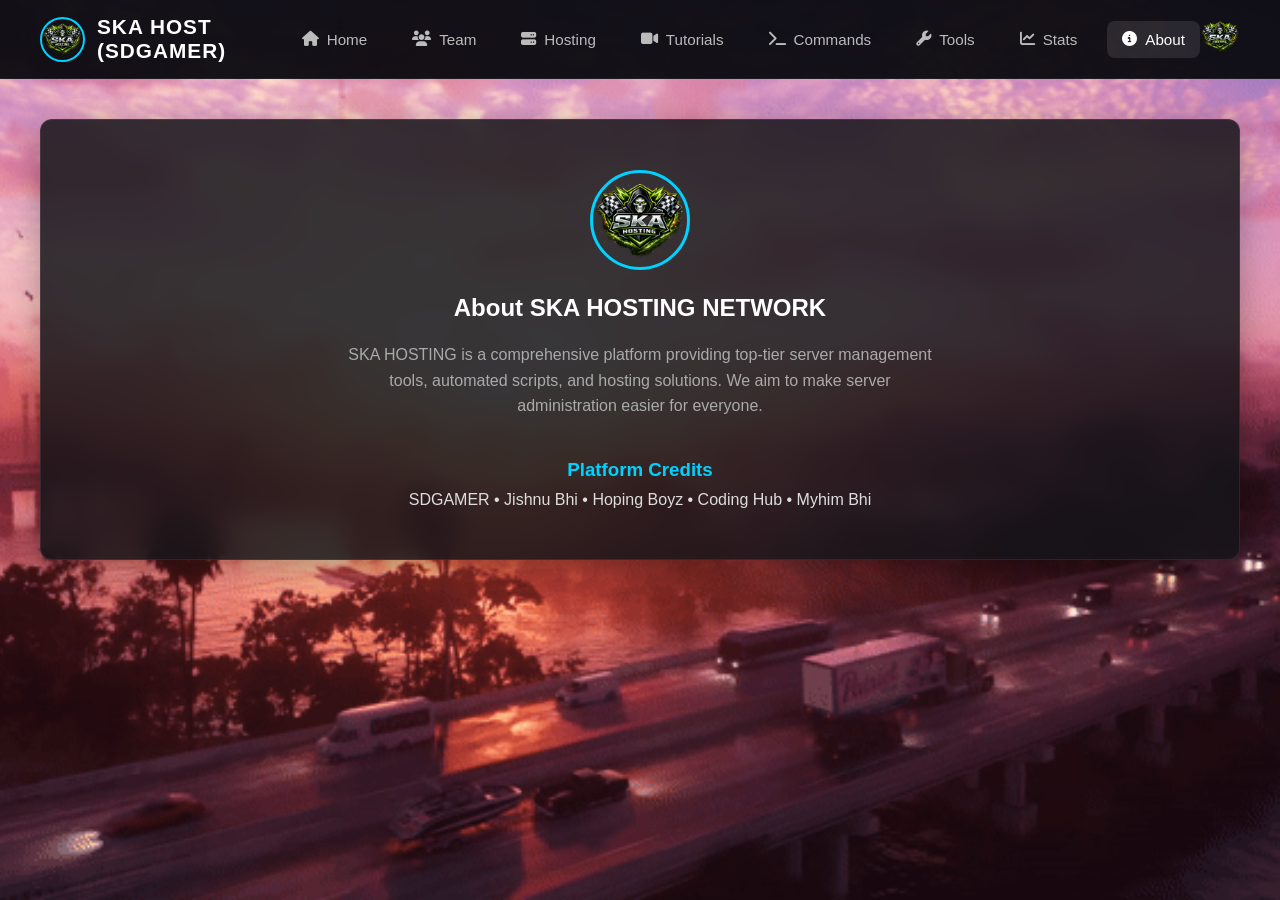
==== about.html @ d8e62dd5 "Create about.html" ====
<!DOCTYPE html>
<html lang="en">
<head>
    <meta charset="UTF-8">
    <meta name="viewport" content="width=device-width, initial-scale=1.0">
    <title>SKA HOST - About</title>
    <link rel="stylesheet" href="style.css">
    <link rel="stylesheet" href="https://cdnjs.cloudflare.com/ajax/libs/font-awesome/6.4.0/css/all.min.css">
</head>
<body>
    <div id="navbar-container"></div>
    <div class="main-container">
        <section class="active-section">
            <div class="glass-panel text-center" style="padding: 50px;">
                <img src="ttttttttttttttttttttttttttttt.png" alt="SKA Logo" style="width: 100px; border-radius: 50%; border: 3px solid #00d2ff; margin-bottom: 20px;">
                <h1>About SKA HOSTING NETWORK</h1>
                <p style="color: #aaa; margin: 20px auto; max-width: 600px; line-height: 1.6;">
                    SKA HOSTING is a comprehensive platform providing top-tier server management tools, 
                    automated scripts, and hosting solutions. We aim to make server administration easier for everyone.
                </p>
                <h3 style="margin-top: 40px; color: #00d2ff;">Platform Credits</h3>
                <p style="color: #ddd; margin-top: 10px;">
                    SDGAMER • Jishnu Bhi • Hoping Boyz • Coding Hub • Myhim Bhi
                </p>
            </div>
        </section>
    </div>
    <script src="script.js"></script>
</body>
</html>
---- style.css ----
* { margin: 0; padding: 0; box-sizing: border-box; font-family: 'Segoe UI', Tahoma, Geneva, Verdana, sans-serif; }
body { background: url('gta-6-sunset-highway-wallpapers-usagif.gif') no-repeat center center fixed; background-size: cover; color: #fff; min-height: 100vh; }
::-webkit-scrollbar { width: 6px; height: 6px; }
::-webkit-scrollbar-track { background: rgba(0,0,0,0.5); }
::-webkit-scrollbar-thumb { background: rgba(255,255,255,0.3); border-radius: 4px; }

.glass-panel { background: rgba(20, 20, 25, 0.85); backdrop-filter: blur(12px); border: 1px solid rgba(255, 255, 255, 0.08); border-radius: 12px; padding: 25px; box-shadow: 0 8px 32px 0 rgba(0, 0, 0, 0.3); }
.text-center { text-align: center; } .mt-10 { margin-top: 10px; } .mt-20 { margin-top: 20px; }

.navbar { display: flex; justify-content: space-between; align-items: center; padding: 15px 40px; background: rgba(10, 10, 15, 0.95); border-bottom: 1px solid rgba(255, 255, 255, 0.05); position: sticky; top: 0; z-index: 100; }
.logo { display: flex; align-items: center; gap: 12px; font-weight: bold; font-size: 1.3rem; letter-spacing: 1px;}
.logo-img { width: 45px; height: 45px; border-radius: 50%; border: 2px solid #00d2ff; }
.nav-links { list-style: none; display: flex; gap: 15px; }
.nav-links a { color: #bbb; text-decoration: none; font-size: 0.95rem; font-weight: 500; padding: 10px 15px; border-radius: 8px; transition: 0.3s; display: flex; align-items: center; gap: 8px; cursor: pointer; }
.nav-links a:hover, .active-tab { color: #fff !important; background: rgba(255, 255, 255, 0.1); }
.user-profile img { width: 40px; height: 40px; border-radius: 50%; cursor: pointer; }
.main-container { padding: 40px; max-width: 1400px; margin: 0 auto; }

.hero-box { text-align: center; margin-bottom: 50px; }
.hero-box h4 { color: #00d2ff; letter-spacing: 3px; font-size: 0.85rem; font-weight: 700; text-transform: uppercase;}
.hero-box h1 { font-size: 4rem; margin: 15px 0; font-weight: 800;}
.highlight { color: #00d2ff; text-shadow: 0 0 20px rgba(0, 210, 255, 0.4); }
.cmd-box { background: rgba(0,0,0,0.6); display: inline-flex; align-items: center; padding: 12px 25px; border-radius: 8px; border: 1px solid #333; margin-top: 25px; }
.cmd-box code { color: #00ffcc; margin-right: 25px; font-family: monospace; font-size: 1.15rem; }
.copy-btn { background: #fff; color: #000; border: none; padding: 10px 20px; cursor: pointer; font-weight: 700; border-radius: 6px; transition: 0.3s;}
.copy-btn:hover { background: #00d2ff; color: #fff;}

.dashboard-split { display: grid; grid-template-columns: 2.2fr 1fr; gap: 25px; }
.social-card { display: flex; align-items: center; gap: 20px; padding: 25px; text-decoration: none; color: white; transition: 0.3s; }
.social-card.yt:hover { border-left: 5px solid red; transform: translateY(-3px);}
.status-grid { display: flex; justify-content: space-around; margin-top: 20px; }
.stat-item .label { display: block; color: #888; font-size: 0.9rem; margin-bottom: 8px;}
.stat-item .value { font-size: 1.8rem; font-weight: 800; }
.success { color: #00ff88; }

.tools-grid { display: grid; grid-template-columns: repeat(3, 1fr); gap: 20px; }
.tool-card { padding: 30px 20px; }
.search-bar { width: 100%; padding: 12px; border-radius: 6px; border: 1px solid #333; background: rgba(0,0,0,0.5); color: #fff; font-size: 1rem; outline: none;}
.tool-btn { background: #00d2ff; color: #000; width: 100%; border: none; padding: 12px; margin-top: 15px; border-radius: 6px; font-weight: bold; cursor: pointer; transition: 0.3s;}
.tool-btn:hover { background: #0099cc; color: white;}
.tool-result { margin-top: 15px; font-size: 0.9rem; color: #00ffcc; min-height: 20px; word-wrap: break-word;}

.team-grid { display: grid; grid-template-columns: repeat(auto-fill, minmax(200px, 1fr)); gap: 20px; }
.member-card { background: rgba(0,0,0,0.4); padding: 20px; border-radius: 10px; text-align: center; border: 1px solid rgba(255,255,255,0.05);}
.member-card img { width: 80px; height: 80px; border-radius: 50%; margin-bottom: 15px; border: 2px solid #5865F2;}
.member-card .status-dot { width: 12px; height: 12px; border-radius: 50%; display: inline-block; margin-right: 5px;}
.status-online { background: #3ba55c; } .status-idle { background: #faa61a; } .status-dnd { background: #ed4245; }

.video-grid { display: grid; grid-template-columns: repeat(auto-fill, minmax(350px, 1fr)); gap: 25px; }

.category-filters { display: flex; gap: 10px; overflow-x: auto; padding-bottom: 10px; margin-bottom: 10px; }
.category-filters::-webkit-scrollbar { height: 4px; }
.filter-btn { background: rgba(255, 255, 255, 0.05); color: #aaa; border: 1px solid rgba(255, 255, 255, 0.1); padding: 8px 16px; border-radius: 6px; cursor: pointer; font-weight: bold; font-size: 0.85rem; white-space: nowrap; transition: 0.3s; }
.filter-btn:hover { background: rgba(255, 255, 255, 0.1); color: #fff; }
.filter-btn.active { background: #00d2ff; color: #000; border-color: #00d2ff; }

.table-container { overflow-x: auto; max-height: 500px; }
.cmd-table { width: 100%; border-collapse: collapse; }
.cmd-table th, .cmd-table td { padding: 15px; text-align: left; border-bottom: 1px solid rgba(255,255,255,0.05); }
.cmd-table th { background: rgba(0,0,0,0.8); position: sticky; top: 0; z-index: 10; font-size: 0.9rem; color: #888;}
.badge { padding: 5px 10px; border-radius: 4px; font-size: 0.8rem; font-weight: bold; display: inline-block; width: 100px; text-align: center;}

.linux { background: rgba(255, 165, 0, 0.2); color: orange; border: 1px solid rgba(255, 165, 0, 0.4);}
.docker { background: rgba(0, 150, 255, 0.2); color: #0096ff; border: 1px solid rgba(0, 150, 255, 0.4);}
.git { background: rgba(255, 50, 50, 0.2); color: #ff3232; border: 1px solid rgba(255, 50, 50, 0.4);}
.vps { background: rgba(138, 43, 226, 0.2); color: #8a2be2; border: 1px solid rgba(138, 43, 226, 0.4);}
.networking { background: rgba(32, 178, 170, 0.2); color: #20b2aa; border: 1px solid rgba(32, 178, 170, 0.4);}
.system { background: rgba(220, 20, 60, 0.2); color: #dc143c; border: 1px solid rgba(220, 20, 60, 0.4);}
.auto { background: rgba(0, 255, 255, 0.2); color: #00ffff; border: 1px solid rgba(0, 255, 255, 0.4);}
.useful { background: rgba(144, 238, 144, 0.2); color: #90ee90; border: 1px solid rgba(144, 238, 144, 0.4);}
.review { background: rgba(255, 105, 180, 0.2); color: #ff69b4; border: 1px solid rgba(255, 105, 180, 0.4);}
.suggestion { background: rgba(255, 215, 0, 0.2); color: #ffd700; border: 1px solid rgba(255, 215, 0, 0.4);}

.cmd-table code { background: rgba(0,0,0,0.8); padding: 6px 12px; border-radius: 6px; color: #00ffcc; font-family: monospace;}
.tbl-copy-btn { background: rgba(255, 255, 255, 0.05); border: 1px solid rgba(255, 255, 255, 0.1); color: #aaa; cursor: pointer; padding: 8px 12px; border-radius: 6px; transition: 0.3s; font-size: 1rem; }
.tbl-copy-btn:hover { background: rgba(0, 210, 255, 0.2); color: #00d2ff; border-color: #00d2ff; }

.stats-cards { display: grid; grid-template-columns: repeat(3, 1fr); gap: 25px; }
.stat-box { background: rgba(0,0,0,0.5); padding: 30px; border-radius: 12px;}
.stat-box h2 { font-size: 3rem; color: #00d2ff; margin-top: 15px; font-weight: 800;}

@media(max-width: 992px) {
    .dashboard-split { grid-template-columns: 1fr; }
    .hero-box h1 { font-size: 2.5rem; }
    .tools-grid, .stats-cards { grid-template-columns: 1fr; }
    .nav-links { display: none; }
}
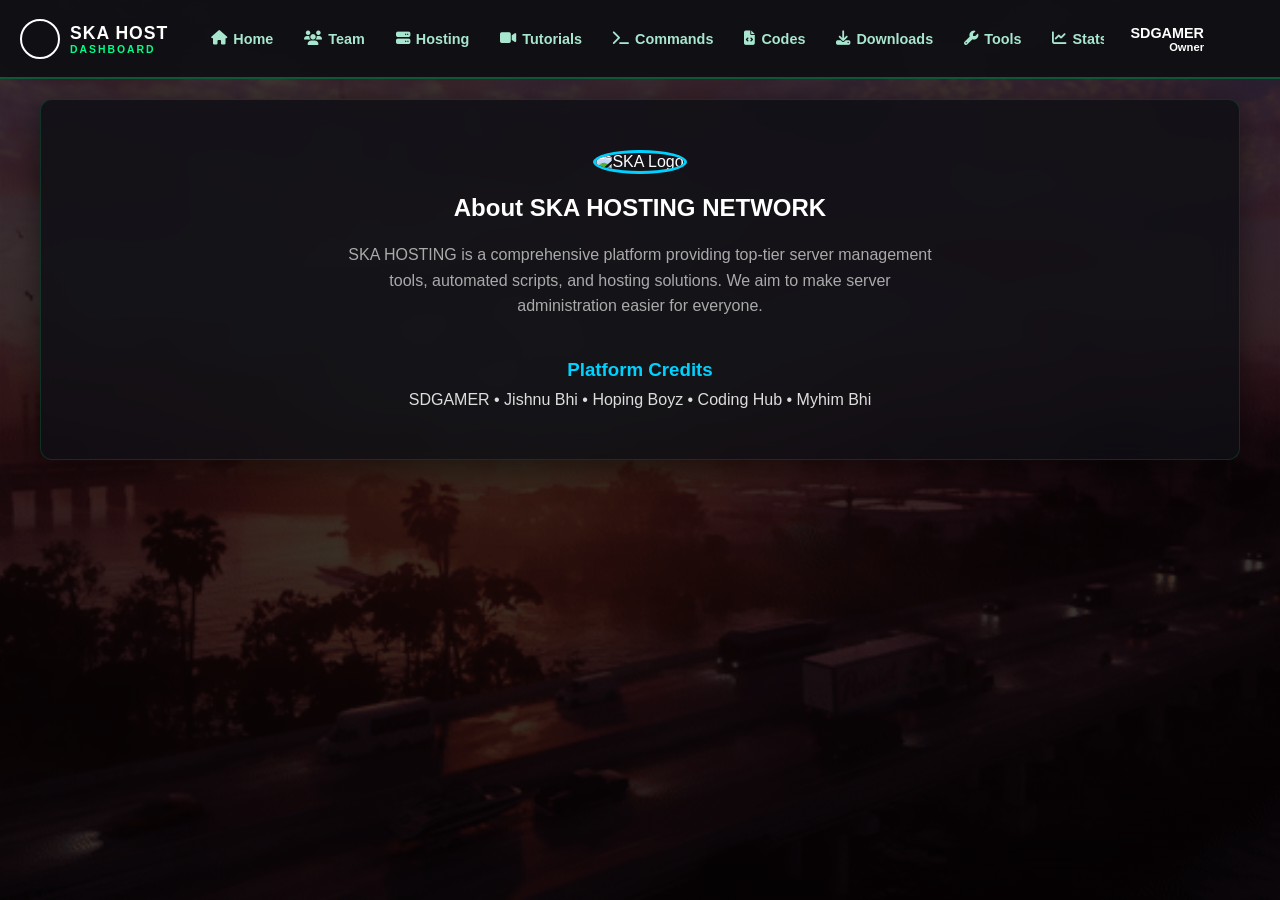
==== commit dadc4969: "Update about.html" ====
--- a/about.html
+++ b/about.html
@@ -12,7 +12,7 @@
     <div class="main-container">
         <section class="active-section">
             <div class="glass-panel text-center" style="padding: 50px;">
-                <img src="ttttttttttttttttttttttttttttt.png" alt="SKA Logo" style="width: 100px; border-radius: 50%; border: 3px solid #00d2ff; margin-bottom: 20px;">
+                <img src="gemini_generated_video_3ccd85b2.mp4" alt="SKA Logo" style="width: 100px; border-radius: 50%; border: 3px solid #00d2ff; margin-bottom: 20px;">
                 <h1>About SKA HOSTING NETWORK</h1>
                 <p style="color: #aaa; margin: 20px auto; max-width: 600px; line-height: 1.6;">
                     SKA HOSTING is a comprehensive platform providing top-tier server management tools, 
--- a/style.css
+++ b/style.css
@@ -1,87 +1,247 @@
+/* ==========================================
+   🔥 SKA HOST: MASTER GAMING THEME (RGB + DARK)
+   ✅ ALL BUGS FIXED (Navbar Overflow & Stats Grid)
+========================================== */
+
 * { margin: 0; padding: 0; box-sizing: border-box; font-family: 'Segoe UI', Tahoma, Geneva, Verdana, sans-serif; }
-body { background: url('gta-6-sunset-highway-wallpapers-usagif.gif') no-repeat center center fixed; background-size: cover; color: #fff; min-height: 100vh; }
+
+/* ✅ 1. BACKGROUND & SCROLLBAR */
+body { 
+    background: linear-gradient(rgba(0, 0, 0, 0.75), rgba(0, 0, 0, 0.8)), url('gta-6-sunset-highway-wallpapers-usagif.gif') no-repeat center center fixed; 
+    background-size: cover; color: #fff; min-height: 100vh; 
+}
 ::-webkit-scrollbar { width: 6px; height: 6px; }
 ::-webkit-scrollbar-track { background: rgba(0,0,0,0.5); }
-::-webkit-scrollbar-thumb { background: rgba(255,255,255,0.3); border-radius: 4px; }
-
-.glass-panel { background: rgba(20, 20, 25, 0.85); backdrop-filter: blur(12px); border: 1px solid rgba(255, 255, 255, 0.08); border-radius: 12px; padding: 25px; box-shadow: 0 8px 32px 0 rgba(0, 0, 0, 0.3); }
+::-webkit-scrollbar-thumb { background: rgba(0, 255, 136, 0.5); border-radius: 4px; }
+
+/* ✅ 2. RGB ANIMATIONS */
+@keyframes rgbGlow {
+    0% { border-color: #ff0000; box-shadow: 0 0 10px rgba(255, 0, 0, 0.4); }
+    33% { border-color: #00ff00; box-shadow: 0 0 10px rgba(0, 255, 0, 0.4); }
+    66% { border-color: #00d2ff; box-shadow: 0 0 10px rgba(0, 0, 255, 0.4); }
+    100% { border-color: #ff0000; box-shadow: 0 0 10px rgba(255, 0, 0, 0.4); }
+}
+@keyframes rgbText {
+    0% { color: #ff0000; text-shadow: 0 0 8px #ff0000; }
+    33% { color: #00ff00; text-shadow: 0 0 8px #00ff00; }
+    66% { color: #00d2ff; text-shadow: 0 0 8px #00d2ff; }
+    100% { color: #ff0000; text-shadow: 0 0 8px #ff0000; }
+}
+
+/* ✅ 3. GENERAL GLASS PANELS */
+.glass-panel { 
+    background: rgba(15, 15, 20, 0.85); backdrop-filter: blur(12px); 
+    border: 1px solid rgba(0, 255, 136, 0.15); border-radius: 12px; 
+    padding: 25px; box-shadow: 0 8px 32px 0 rgba(0, 0, 0, 0.5); transition: 0.3s;
+}
 .text-center { text-align: center; } .mt-10 { margin-top: 10px; } .mt-20 { margin-top: 20px; }
 
-.navbar { display: flex; justify-content: space-between; align-items: center; padding: 15px 40px; background: rgba(10, 10, 15, 0.95); border-bottom: 1px solid rgba(255, 255, 255, 0.05); position: sticky; top: 0; z-index: 100; }
-.logo { display: flex; align-items: center; gap: 12px; font-weight: bold; font-size: 1.3rem; letter-spacing: 1px;}
-.logo-img { width: 45px; height: 45px; border-radius: 50%; border: 2px solid #00d2ff; }
-.nav-links { list-style: none; display: flex; gap: 15px; }
-.nav-links a { color: #bbb; text-decoration: none; font-size: 0.95rem; font-weight: 500; padding: 10px 15px; border-radius: 8px; transition: 0.3s; display: flex; align-items: center; gap: 8px; cursor: pointer; }
-.nav-links a:hover, .active-tab { color: #fff !important; background: rgba(255, 255, 255, 0.1); }
-.user-profile img { width: 40px; height: 40px; border-radius: 50%; cursor: pointer; }
-.main-container { padding: 40px; max-width: 1400px; margin: 0 auto; }
-
+/* ==========================================
+   ✅ 4. AWESOME NAVIGATION BAR (FIXED BLACK BAR)
+========================================== */
+.navbar { 
+    display: flex; justify-content: space-between; align-items: center; 
+    padding: 15px 20px; 
+    background: rgba(15, 15, 20, 0.95); 
+    backdrop-filter: blur(12px);
+    border-bottom: 2px solid rgba(0, 255, 136, 0.3); 
+    position: sticky; top: 0; z-index: 1000; transition: all 0.4s; 
+    width: 100%; max-width: 100vw; box-sizing: border-box;
+}
+.navbar.scrolled { 
+    background: rgba(10, 10, 15, 0.98); 
+    animation: rgbGlow 4s infinite alternate; 
+    border-bottom: 2px solid; padding: 10px 20px; 
+}
+
+/* Navbar Logo (Left - Fixed) */
+.logo { display: flex; align-items: center; gap: 10px; cursor: pointer; flex-shrink: 0; }
+.logo-video { width: 40px; height: 40px; border-radius: 50%; border: 2px solid; object-fit: cover; animation: rgbGlow 3s infinite linear; }
+.logo-text { display: flex; flex-direction: column; }
+.main-title { font-weight: 800; font-size: 1.1rem; letter-spacing: 1px; color: #fff; text-transform: uppercase; }
+.sub-title { font-size: 0.65rem; color: #00ff88; letter-spacing: 2px; text-transform: uppercase; font-weight: bold; }
+
+/* Navbar Links (Middle - Scrollable) */
+.nav-links { 
+    list-style: none; display: flex; flex-wrap: nowrap; gap: 5px; 
+    overflow-x: auto; flex-grow: 1; justify-content: flex-start; 
+    padding: 5px 15px; margin: 0 15px;
+    -ms-overflow-style: none; scrollbar-width: none; /* Hide scrollbar Firefox/IE */
+}
+.nav-links::-webkit-scrollbar { display: none; } /* Hide scrollbar Chrome/Safari */
+.nav-links a { 
+    color: #a8e6cf; text-decoration: none; font-size: 0.9rem; font-weight: 600; 
+    padding: 8px 12px; border-radius: 8px; transition: 0.3s; 
+    display: flex; align-items: center; gap: 6px; cursor: pointer; border: 1px solid transparent;
+    white-space: nowrap; 
+}
+.nav-links a:hover { color: #fff !important; background: rgba(0, 255, 136, 0.1); border-color: #00ff88; box-shadow: 0 0 15px rgba(0, 255, 136, 0.3); }
+.active-tab { color: #fff !important; background: rgba(0, 0, 0, 0.5); border: 1px solid; animation: rgbGlow 3s infinite linear; }
+
+/* Navbar Profile (Right - Fixed) */
+.user-profile { display: flex; align-items: center; gap: 10px; cursor: pointer; padding: 5px 10px; border-radius: 8px; transition: 0.3s; border: 1px solid transparent; flex-shrink: 0; }
+.user-profile:hover { background: rgba(0, 255, 136, 0.05); border-color: rgba(0, 255, 136, 0.2); }
+.user-text { display: flex; flex-direction: column; text-align: right; }
+.user-name { font-weight: bold; font-size: 0.9rem; color: #fff; }
+.user-role { font-size: 0.7rem; animation: rgbText 4s infinite linear; font-weight: bold; }
+.user-profile-video { width: 35px; height: 35px; border-radius: 50%; border: 2px solid transparent; transition: 0.3s; object-fit: cover; }
+.user-profile:hover .user-profile-video { border-color: #00ff88; box-shadow: 0 0 10px rgba(0, 255, 136, 0.4); }
+
+/* ==========================================
+   ✅ 5. HOME PAGE & GENERAL LAYOUT
+========================================== */
+.main-container { padding: 20px 40px 40px 40px; max-width: 1400px; margin: 0 auto; }
+.page-header { display: flex; justify-content: space-between; align-items: center; margin-bottom: 30px; padding-bottom: 20px; border-bottom: 1px solid rgba(0,255,136,0.15); }
+.ph-left h2 { font-size: 1.8rem; margin-bottom: 5px; color: #fff; }
+.ph-left p { color: #a8e6cf; font-size: 0.9rem; }
+.online-badge { background: rgba(0, 255, 136, 0.1); border: 1px solid rgba(0, 255, 136, 0.3); color: #00ff88; padding: 6px 14px; border-radius: 20px; font-size: 0.8rem; font-weight: bold; display: flex; align-items: center; gap: 8px; letter-spacing: 1px; }
+.online-badge .dot { width: 8px; height: 8px; background: #00ff88; border-radius: 50%; box-shadow: 0 0 10px #00ff88; animation: pulse 1.5s infinite; }
+@keyframes pulse { 0% { opacity: 1; } 50% { opacity: 0.4; } 100% { opacity: 1; } }
+
+/* Hero Box */
 .hero-box { text-align: center; margin-bottom: 50px; }
-.hero-box h4 { color: #00d2ff; letter-spacing: 3px; font-size: 0.85rem; font-weight: 700; text-transform: uppercase;}
+.hero-box h4 { color: #00ff88; letter-spacing: 3px; font-size: 0.85rem; font-weight: 700; text-transform: uppercase;}
 .hero-box h1 { font-size: 4rem; margin: 15px 0; font-weight: 800;}
-.highlight { color: #00d2ff; text-shadow: 0 0 20px rgba(0, 210, 255, 0.4); }
-.cmd-box { background: rgba(0,0,0,0.6); display: inline-flex; align-items: center; padding: 12px 25px; border-radius: 8px; border: 1px solid #333; margin-top: 25px; }
+.highlight { animation: rgbText 5s infinite linear; font-weight: bold; }
+.cmd-box { background: rgba(0,0,0,0.6); display: inline-flex; align-items: center; padding: 12px 25px; border-radius: 8px; border: 1px solid rgba(0,255,136,0.3); margin-top: 25px; box-shadow: 0 5px 15px rgba(0,0,0,0.5); }
 .cmd-box code { color: #00ffcc; margin-right: 25px; font-family: monospace; font-size: 1.15rem; }
 .copy-btn { background: #fff; color: #000; border: none; padding: 10px 20px; cursor: pointer; font-weight: 700; border-radius: 6px; transition: 0.3s;}
-.copy-btn:hover { background: #00d2ff; color: #fff;}
-
+.copy-btn:hover { background: #00ff88; color: #000; box-shadow: 0 0 10px #00ff88; }
 .dashboard-split { display: grid; grid-template-columns: 2.2fr 1fr; gap: 25px; }
+
+/* Dashboard Items */
 .social-card { display: flex; align-items: center; gap: 20px; padding: 25px; text-decoration: none; color: white; transition: 0.3s; }
-.social-card.yt:hover { border-left: 5px solid red; transform: translateY(-3px);}
-.status-grid { display: flex; justify-content: space-around; margin-top: 20px; }
-.stat-item .label { display: block; color: #888; font-size: 0.9rem; margin-bottom: 8px;}
+.social-card.yt:hover { border-left: 5px solid red; transform: translateY(-3px); box-shadow: 0 5px 15px rgba(255,0,0,0.2); }
+.status-grid { display: flex; justify-content: space-around; flex-wrap: wrap; margin-top: 20px; gap: 15px;}
+.stat-item .label { display: block; color: #a8e6cf; font-size: 0.9rem; margin-bottom: 8px;}
 .stat-item .value { font-size: 1.8rem; font-weight: 800; }
-.success { color: #00ff88; }
-
-.tools-grid { display: grid; grid-template-columns: repeat(3, 1fr); gap: 20px; }
-.tool-card { padding: 30px 20px; }
-.search-bar { width: 100%; padding: 12px; border-radius: 6px; border: 1px solid #333; background: rgba(0,0,0,0.5); color: #fff; font-size: 1rem; outline: none;}
-.tool-btn { background: #00d2ff; color: #000; width: 100%; border: none; padding: 12px; margin-top: 15px; border-radius: 6px; font-weight: bold; cursor: pointer; transition: 0.3s;}
-.tool-btn:hover { background: #0099cc; color: white;}
-.tool-result { margin-top: 15px; font-size: 0.9rem; color: #00ffcc; min-height: 20px; word-wrap: break-word;}
-
+.success { color: #00ff88; text-shadow: 0 0 10px rgba(0,255,136,0.3); }
+
+/* Discord Live Chat */
+#custom-chat-box::-webkit-scrollbar { width: 4px; }
+#custom-chat-box::-webkit-scrollbar-thumb { background: rgba(0,255,136,0.5); border-radius: 4px; }
+
+/* Modal */
+.modal-overlay { position: fixed; top: 0; left: 0; width: 100%; height: 100%; background: rgba(0,0,0,0.8); backdrop-filter: blur(5px); z-index: 1000; display: flex; justify-content: center; align-items: center; }
+.modal-content { width: 350px; background: #111216; border: 1px solid rgba(0, 255, 136, 0.3); border-radius: 15px; overflow: hidden; box-shadow: 0 10px 40px rgba(0,0,0,0.8); animation: popIn 0.3s ease; }
+@keyframes popIn { from { transform: scale(0.9); opacity: 0; } to { transform: scale(1); opacity: 1; } }
+.modal-header { height: 100px; background: linear-gradient(45deg, #00ff88, #00d2ff); position: relative; }
+.modal-avatar-video { width: 80px; height: 80px; border-radius: 50%; border: 4px solid #111216; position: absolute; bottom: -40px; left: 20px; background: #000; object-fit: cover; }
+.close-btn { position: absolute; top: 15px; right: 15px; background: rgba(0,0,0,0.5); border: none; color: #fff; width: 30px; height: 30px; border-radius: 50%; cursor: pointer; transition: 0.3s; display: flex; justify-content: center; align-items: center; }
+.close-btn:hover { background: #ff3232; }
+.modal-body { padding: 50px 20px 20px 20px; }
+.modal-body h2 { margin: 0; font-size: 1.5rem; text-align: left; color: #fff; }
+.status-text { color: #a8e6cf; font-size: 0.9rem; text-align: left; margin-bottom: 20px; display: flex; align-items: center; gap: 5px; }
+.status-text .dot { width: 10px; height: 10px; background: #00ff88; border-radius: 50%; display: inline-block; box-shadow: 0 0 5px #00ff88; }
+.info-box { background: rgba(0,255,136,0.03); padding: 15px; border-radius: 8px; text-align: left; margin-bottom: 10px; border: 1px solid rgba(0,255,136,0.1); }
+.info-box .label { font-size: 0.7rem; color: #00ff88; font-weight: bold; letter-spacing: 1px; margin-bottom: 5px; }
+.info-box .value { font-size: 0.95rem; color: #fff; display: flex; align-items: center; gap: 8px; }
+.full-btn { width: 100%; padding: 12px; background: rgba(0,255,136,0.05); border: 1px solid rgba(0,255,136,0.2); color: #00ff88; font-weight: bold; border-radius: 8px; cursor: pointer; transition: 0.3s; margin-top: 15px; }
+.full-btn:hover { background: rgba(0,255,136,0.15); color: #fff; box-shadow: 0 0 10px rgba(0, 255, 136, 0.3); }
+
+/* ==========================================
+   ✅ 6. SUB-PAGES (TEAM, TUTS, TOOLS, CMDS)
+========================================== */
 .team-grid { display: grid; grid-template-columns: repeat(auto-fill, minmax(200px, 1fr)); gap: 20px; }
-.member-card { background: rgba(0,0,0,0.4); padding: 20px; border-radius: 10px; text-align: center; border: 1px solid rgba(255,255,255,0.05);}
-.member-card img { width: 80px; height: 80px; border-radius: 50%; margin-bottom: 15px; border: 2px solid #5865F2;}
+.member-card { background: rgba(0,0,0,0.4); padding: 20px; border-radius: 10px; text-align: center; border: 1px solid rgba(0,255,136,0.1); transition: 0.3s;}
+.member-card:hover { border-color: rgba(0,255,136,0.4); box-shadow: 0 5px 15px rgba(0,255,136,0.1); transform: translateY(-3px); }
+.member-card img { width: 80px; height: 80px; border-radius: 50%; margin-bottom: 15px; border: 2px solid #00ff88; padding: 2px;}
 .member-card .status-dot { width: 12px; height: 12px; border-radius: 50%; display: inline-block; margin-right: 5px;}
-.status-online { background: #3ba55c; } .status-idle { background: #faa61a; } .status-dnd { background: #ed4245; }
+.status-online { background: #3ba55c; box-shadow: 0 0 5px #3ba55c; } .status-idle { background: #faa61a; } .status-dnd { background: #ed4245; }
 
 .video-grid { display: grid; grid-template-columns: repeat(auto-fill, minmax(350px, 1fr)); gap: 25px; }
-
 .category-filters { display: flex; gap: 10px; overflow-x: auto; padding-bottom: 10px; margin-bottom: 10px; }
 .category-filters::-webkit-scrollbar { height: 4px; }
-.filter-btn { background: rgba(255, 255, 255, 0.05); color: #aaa; border: 1px solid rgba(255, 255, 255, 0.1); padding: 8px 16px; border-radius: 6px; cursor: pointer; font-weight: bold; font-size: 0.85rem; white-space: nowrap; transition: 0.3s; }
-.filter-btn:hover { background: rgba(255, 255, 255, 0.1); color: #fff; }
-.filter-btn.active { background: #00d2ff; color: #000; border-color: #00d2ff; }
+.filter-btn { background: rgba(0, 255, 136, 0.05); color: #a8e6cf; border: 1px solid rgba(0, 255, 136, 0.2); padding: 8px 16px; border-radius: 6px; cursor: pointer; font-weight: bold; font-size: 0.85rem; white-space: nowrap; transition: 0.3s; }
+.filter-btn:hover, .filter-btn.active { background: rgba(0, 255, 136, 0.2); color: #00ff88; border-color: #00ff88; box-shadow: 0 0 10px rgba(0,255,136,0.2); }
 
 .table-container { overflow-x: auto; max-height: 500px; }
 .cmd-table { width: 100%; border-collapse: collapse; }
-.cmd-table th, .cmd-table td { padding: 15px; text-align: left; border-bottom: 1px solid rgba(255,255,255,0.05); }
-.cmd-table th { background: rgba(0,0,0,0.8); position: sticky; top: 0; z-index: 10; font-size: 0.9rem; color: #888;}
+.cmd-table th, .cmd-table td { padding: 15px; text-align: left; border-bottom: 1px solid rgba(0,255,136,0.1); }
+.cmd-table th { background: rgba(0,0,0,0.8); position: sticky; top: 0; z-index: 10; font-size: 0.9rem; color: #00ff88; text-transform: uppercase;}
 .badge { padding: 5px 10px; border-radius: 4px; font-size: 0.8rem; font-weight: bold; display: inline-block; width: 100px; text-align: center;}
-
 .linux { background: rgba(255, 165, 0, 0.2); color: orange; border: 1px solid rgba(255, 165, 0, 0.4);}
-.docker { background: rgba(0, 150, 255, 0.2); color: #0096ff; border: 1px solid rgba(0, 150, 255, 0.4);}
+.docker { background: rgba(0, 150, 255, 0.2); color: #00d2ff; border: 1px solid rgba(0, 150, 255, 0.4);}
 .git { background: rgba(255, 50, 50, 0.2); color: #ff3232; border: 1px solid rgba(255, 50, 50, 0.4);}
 .vps { background: rgba(138, 43, 226, 0.2); color: #8a2be2; border: 1px solid rgba(138, 43, 226, 0.4);}
 .networking { background: rgba(32, 178, 170, 0.2); color: #20b2aa; border: 1px solid rgba(32, 178, 170, 0.4);}
 .system { background: rgba(220, 20, 60, 0.2); color: #dc143c; border: 1px solid rgba(220, 20, 60, 0.4);}
-.auto { background: rgba(0, 255, 255, 0.2); color: #00ffff; border: 1px solid rgba(0, 255, 255, 0.4);}
-.useful { background: rgba(144, 238, 144, 0.2); color: #90ee90; border: 1px solid rgba(144, 238, 144, 0.4);}
-.review { background: rgba(255, 105, 180, 0.2); color: #ff69b4; border: 1px solid rgba(255, 105, 180, 0.4);}
-.suggestion { background: rgba(255, 215, 0, 0.2); color: #ffd700; border: 1px solid rgba(255, 215, 0, 0.4);}
-
-.cmd-table code { background: rgba(0,0,0,0.8); padding: 6px 12px; border-radius: 6px; color: #00ffcc; font-family: monospace;}
-.tbl-copy-btn { background: rgba(255, 255, 255, 0.05); border: 1px solid rgba(255, 255, 255, 0.1); color: #aaa; cursor: pointer; padding: 8px 12px; border-radius: 6px; transition: 0.3s; font-size: 1rem; }
-.tbl-copy-btn:hover { background: rgba(0, 210, 255, 0.2); color: #00d2ff; border-color: #00d2ff; }
-
+.useful { background: rgba(0, 255, 136, 0.2); color: #00ff88; border: 1px solid rgba(0, 255, 136, 0.4);}
+.cmd-table code { background: rgba(0,0,0,0.8); padding: 6px 12px; border-radius: 6px; color: #00ffcc; font-family: monospace; border: 1px solid rgba(0,255,136,0.2);}
+.tbl-copy-btn { background: rgba(0, 255, 136, 0.05); border: 1px solid rgba(0, 255, 136, 0.2); color: #a8e6cf; cursor: pointer; padding: 8px 12px; border-radius: 6px; transition: 0.3s; font-size: 1rem; }
+.tbl-copy-btn:hover { background: rgba(0, 255, 136, 0.2); color: #fff; border-color: #00ff88; box-shadow: 0 0 10px rgba(0,255,136,0.3); }
+
+.tools-grid { display: grid; grid-template-columns: repeat(3, 1fr); gap: 20px; }
+.tool-card { padding: 30px 20px; }
+.search-bar { width: 100%; padding: 12px; border-radius: 6px; border: 1px solid rgba(0,255,136,0.3); background: rgba(0,0,0,0.5); color: #fff; font-size: 1rem; outline: none; transition: 0.3s;}
+.search-bar:focus { border-color: #00ff88; box-shadow: 0 0 10px rgba(0,255,136,0.2); }
+.tool-btn { background: #00ff88; color: #000; width: 100%; border: none; padding: 12px; margin-top: 15px; border-radius: 6px; font-weight: bold; cursor: pointer; transition: 0.3s;}
+.tool-btn:hover { background: #00cc6a; color: white; box-shadow: 0 0 15px rgba(0,255,136,0.4); }
+
+/* ==========================================
+   ✅ 7. STATS PAGE EXCLUSIVE FIXES
+========================================== */
 .stats-cards { display: grid; grid-template-columns: repeat(3, 1fr); gap: 25px; }
-.stat-box { background: rgba(0,0,0,0.5); padding: 30px; border-radius: 12px;}
-.stat-box h2 { font-size: 3rem; color: #00d2ff; margin-top: 15px; font-weight: 800;}
-
+.stat-box { background: rgba(0,0,0,0.5); padding: 30px; border-radius: 12px; border: 1px solid rgba(0,255,136,0.1); transition: 0.3s;}
+.stat-box:hover { border-color: rgba(0,255,136,0.4); box-shadow: 0 5px 15px rgba(0,255,136,0.1); }
+.stat-box h2 { font-size: 3rem; color: #00ff88; margin-top: 15px; font-weight: 800; text-shadow: 0 0 10px rgba(0,255,136,0.3); }
+
+/* Pasa-pasi Box (Side-by-side Metrics) */
+.extended-metrics-title { color: #fff; margin-bottom: 15px; border-bottom: 1px solid rgba(0, 255, 136, 0.2); padding-bottom: 10px; margin-top: 30px; }
+.extended-metrics { 
+    display: grid !important; 
+    grid-template-columns: repeat(auto-fit, minmax(140px, 1fr)) !important; 
+    gap: 15px; 
+    margin-bottom: 30px; 
+}
+.metric-box { 
+    background: rgba(0, 0, 0, 0.6); 
+    border: 1px solid rgba(0, 255, 136, 0.2); 
+    padding: 15px; 
+    border-radius: 8px; 
+    text-align: center; 
+    box-shadow: 0 4px 10px rgba(0,0,0,0.5); 
+    transition: 0.3s; 
+}
+.metric-box:hover { border-color: #00ff88; box-shadow: 0 4px 15px rgba(0, 255, 136, 0.2); transform: translateY(-3px); }
+.metric-box h5 { color: #a8e6cf; font-size: 0.75rem; margin-bottom: 5px; text-transform: uppercase; letter-spacing: 1px; }
+.metric-box h3 { color: #fff; font-size: 1.5rem; font-weight: bold; }
+
+.color-cyan { color: #00d2ff !important; text-shadow: 0 0 5px rgba(0, 210, 255, 0.5); }
+.color-green { color: #00ff88 !important; text-shadow: 0 0 5px rgba(0, 255, 136, 0.5); }
+.color-red { color: #ff3232 !important; text-shadow: 0 0 5px rgba(255, 50, 50, 0.5); }
+
+/* Real-Time Traffic Graph */
+.realtime-graph-box { margin-top: 25px; padding: 25px; }
+.realtime-graph-box h3 { margin-bottom: 15px; display: flex; align-items: center; gap: 10px; color: #fff; }
+.blinking-dot { width: 10px; height: 10px; background: #ff3232; border-radius: 50%; display: inline-block; animation: pulseRed 1s infinite; box-shadow: 0 0 10px #ff3232; }
+@keyframes pulseRed { 0% { opacity: 1; } 50% { opacity: 0.3; } 100% { opacity: 1; } }
+.chart-container { width: 100%; height: 150px; background: rgba(0,0,0,0.4); border: 1px solid rgba(0, 255, 136, 0.2); border-radius: 8px; overflow: hidden; }
+
+/* Terminal Logs */
+.system-logs-container { 
+    background: rgba(15, 15, 20, 0.85); backdrop-filter: blur(12px);
+    border: 1px solid rgba(0, 255, 136, 0.15); border-radius: 12px; padding: 25px; box-shadow: 0 8px 32px rgba(0,0,0,0.5); 
+}
+.system-logs-container h3 { color: #fff; margin-bottom: 15px; border-bottom: 1px solid rgba(0, 255, 136, 0.2); padding-bottom: 10px; }
+.terminal-logs { 
+    background: #050505; padding: 15px; border-radius: 6px; height: 200px; overflow-y: hidden; 
+    border: 1px solid rgba(0, 255, 136, 0.1); font-family: monospace; display: flex; flex-direction: column; justify-content: flex-end; 
+}
+.log-line { font-size: 0.9rem; margin-bottom: 5px; line-height: 1.4; animation: slideUp 0.3s ease-out; }
+@keyframes slideUp { from { opacity: 0; transform: translateY(10px); } to { opacity: 1; transform: translateY(0); } }
+.log-time { color: #888; margin-right: 10px; }
+.log-msg.info { color: #00d2ff; }
+.log-msg.success { color: #00ff88; }
+.log-msg.error { color: #ff3232; }
+
+/* ==========================================
+   ✅ 8. MOBILE ADAPTATION
+========================================== */
 @media(max-width: 992px) {
-    .dashboard-split { grid-template-columns: 1fr; }
+    .dashboard-split, .tools-grid, .stats-cards { grid-template-columns: 1fr; }
     .hero-box h1 { font-size: 2.5rem; }
-    .tools-grid, .stats-cards { grid-template-columns: 1fr; }
-    .nav-links { display: none; }
-}
+    .navbar { padding: 10px 15px; }
+    .logo-text { display: none; } /* Hide text on very small screens for space */
+    .user-profile { display: none !important; }
+        }
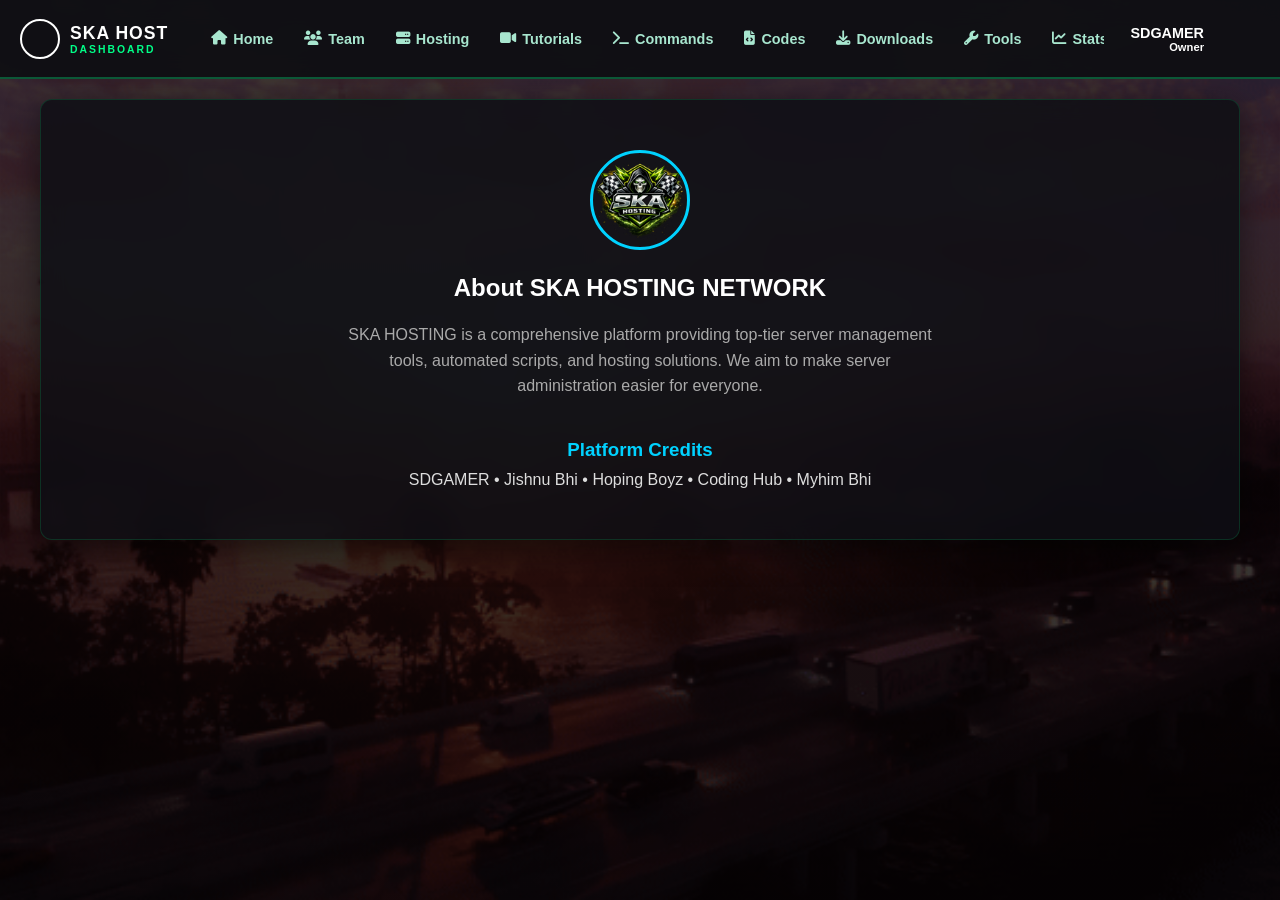
==== commit ffccdac2: "Update about.html" ====
--- a/about.html
+++ b/about.html
@@ -12,7 +12,7 @@
     <div class="main-container">
         <section class="active-section">
             <div class="glass-panel text-center" style="padding: 50px;">
-                <img src="gemini_generated_video_3ccd85b2.mp4" alt="SKA Logo" style="width: 100px; border-radius: 50%; border: 3px solid #00d2ff; margin-bottom: 20px;">
+                <img src="ttttttttttttttttttttttttttttt.png" alt="SKA Logo" style="width: 100px; border-radius: 50%; border: 3px solid #00d2ff; margin-bottom: 20px;">
                 <h1>About SKA HOSTING NETWORK</h1>
                 <p style="color: #aaa; margin: 20px auto; max-width: 600px; line-height: 1.6;">
                     SKA HOSTING is a comprehensive platform providing top-tier server management tools, 
